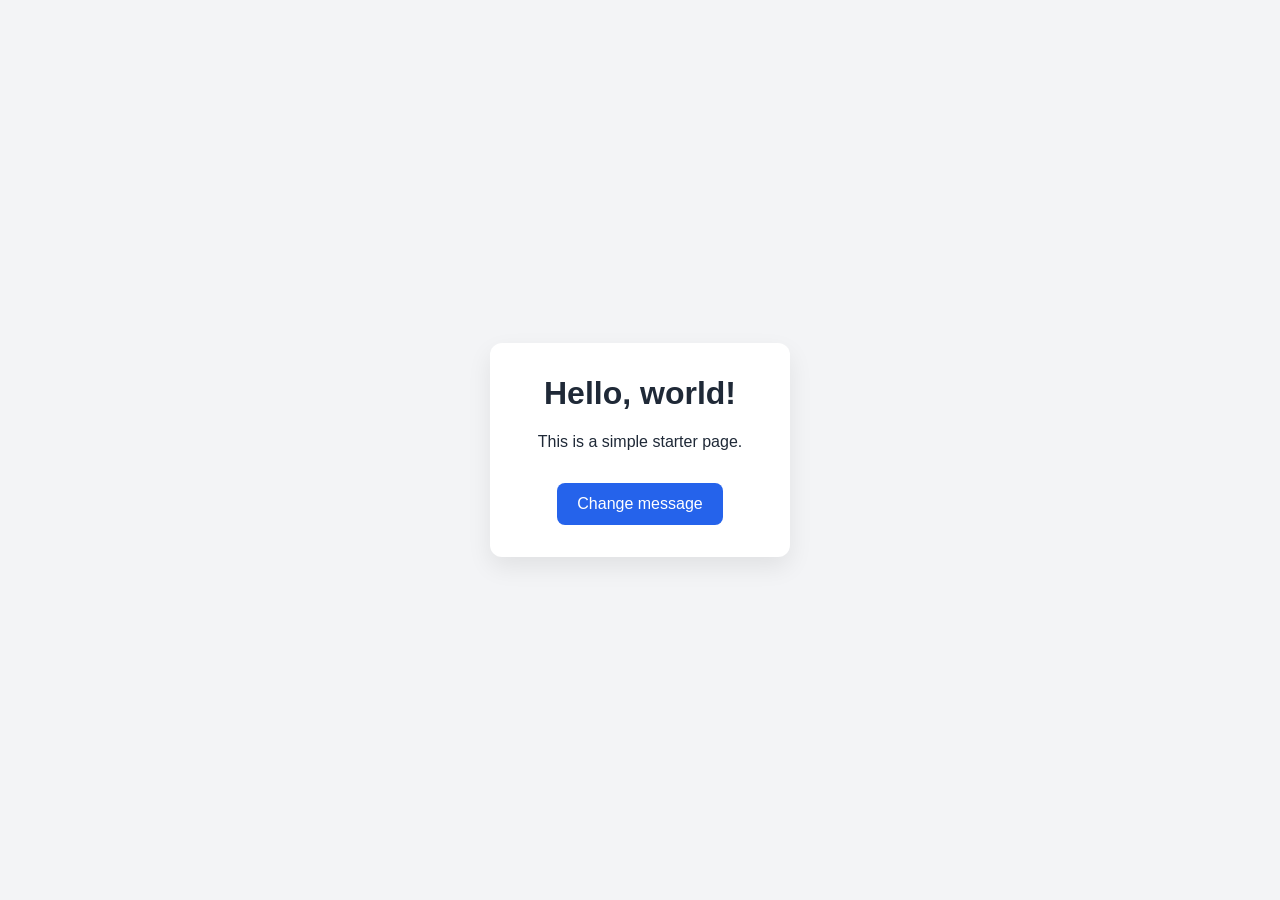
==== index.html @ ed98f900 "first commit" ====
<!DOCTYPE html>
<html lang="en">
  <head>
    <meta charset="UTF-8" />
    <meta name="viewport" content="width=device-width, initial-scale=1.0" />
    <title>Simple Starter</title>
    <link rel="stylesheet" href="styles.css" />
  </head>
  <body>
    <main class="container">
      <h1>Hello, world!</h1>
      <p id="message">This is a simple starter page.</p>
      <button id="action-button" type="button">Change message</button>
    </main>

    <script src="script.js"></script>
  </body>
</html>
---- styles.css ----
body {
  margin: 0;
  min-height: 100vh;
  display: grid;
  place-items: center;
  font-family: Arial, sans-serif;
  background: #f3f4f6;
  color: #1f2937;
}

.container {
  text-align: center;
  background: #ffffff;
  border-radius: 12px;
  padding: 2rem 3rem;
  box-shadow: 0 10px 25px rgba(0, 0, 0, 0.08);
}

h1 {
  margin-top: 0;
}

button {
  margin-top: 1rem;
  padding: 0.75rem 1.25rem;
  border: none;
  border-radius: 8px;
  background: #2563eb;
  color: white;
  cursor: pointer;
  font-size: 1rem;
}

button:hover {
  background: #1d4ed8;
}
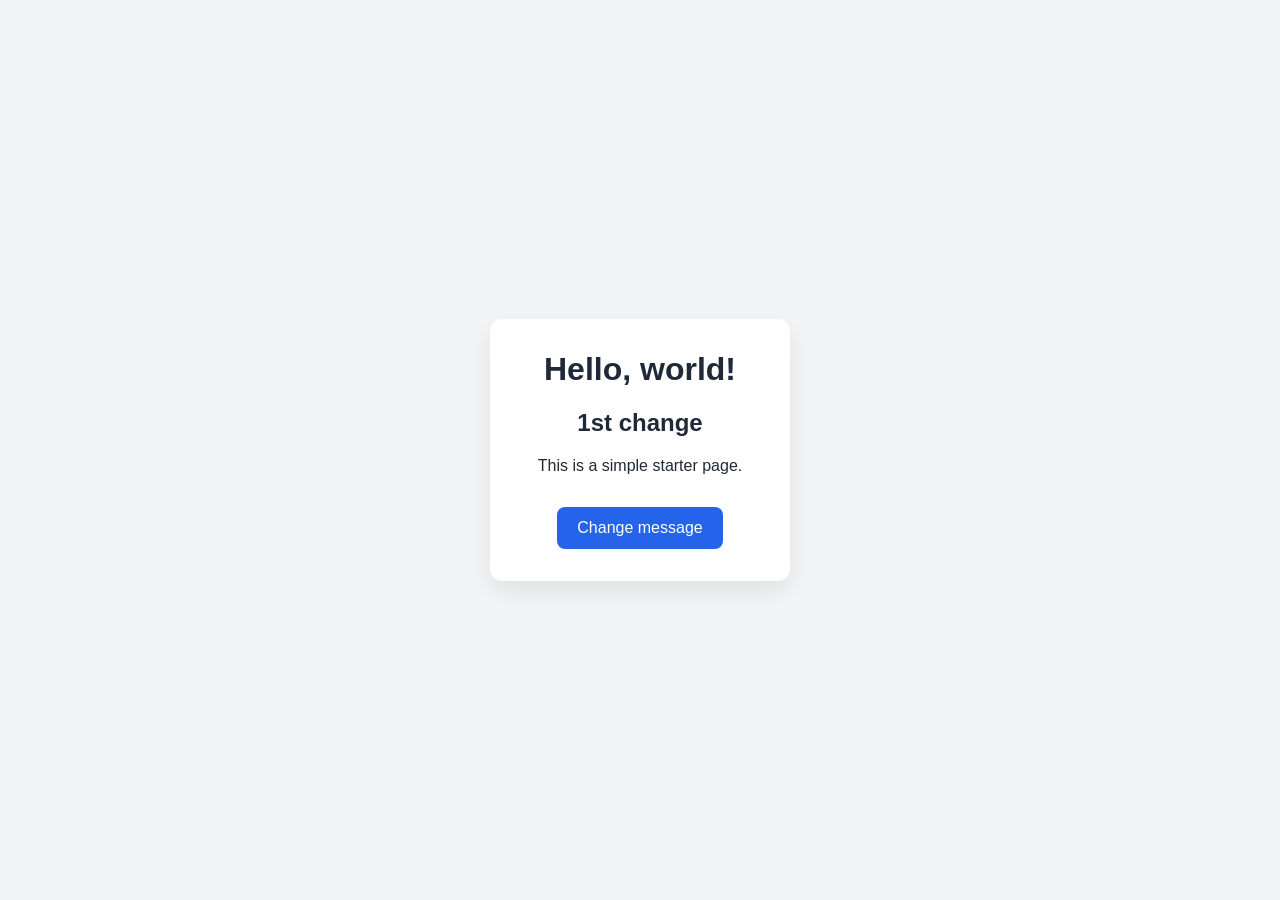
==== commit d8e1de55: "added header 2" ====
--- a/index.html
+++ b/index.html
@@ -9,6 +9,7 @@
   <body>
     <main class="container">
       <h1>Hello, world!</h1>
+      <h2>1st change</h2>
       <p id="message">This is a simple starter page.</p>
       <button id="action-button" type="button">Change message</button>
     </main>
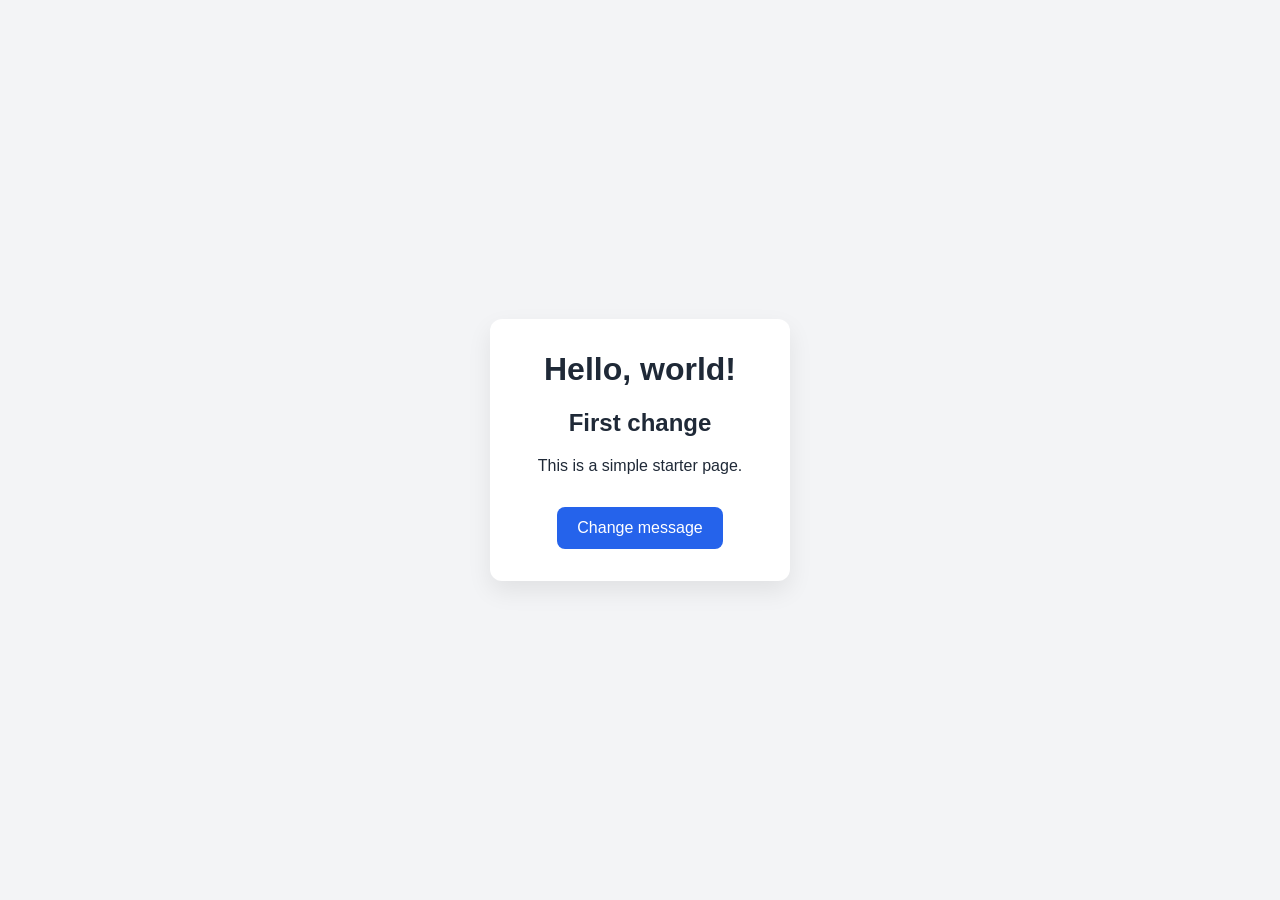
==== commit 15f7a7bb: "changed header 2" ====
--- a/index.html
+++ b/index.html
@@ -9,7 +9,7 @@
   <body>
     <main class="container">
       <h1>Hello, world!</h1>
-      <h2>1st change</h2>
+      <h2>First change</h2>
       <p id="message">This is a simple starter page.</p>
       <button id="action-button" type="button">Change message</button>
     </main>
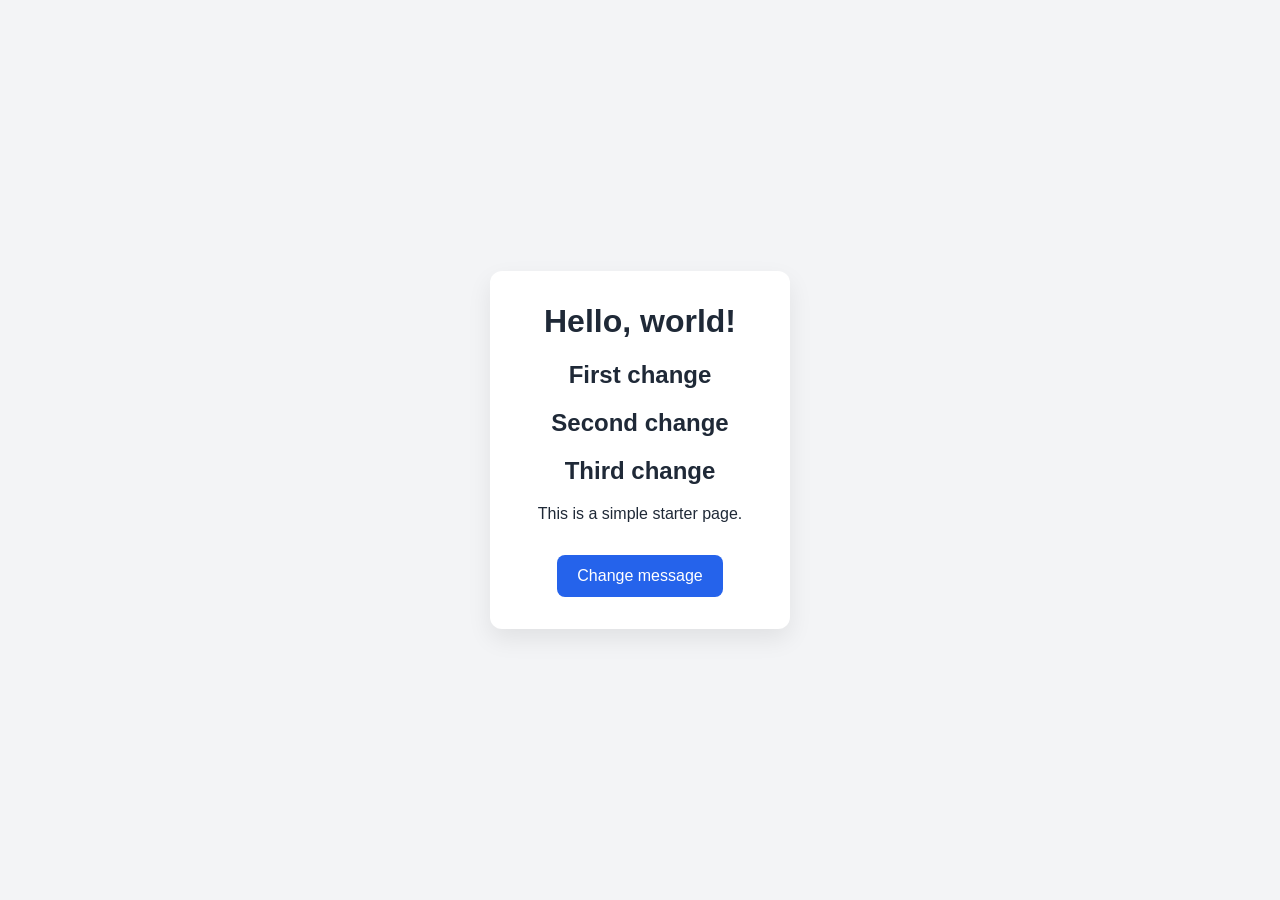
==== commit 4581d002: "changes in header1" ====
--- a/index.html
+++ b/index.html
@@ -10,6 +10,8 @@
     <main class="container">
       <h1>Hello, world!</h1>
       <h2>First change</h2>
+      <h2>Second change</h2>
+      <h2>Third change</h2>
       <p id="message">This is a simple starter page.</p>
       <button id="action-button" type="button">Change message</button>
     </main>
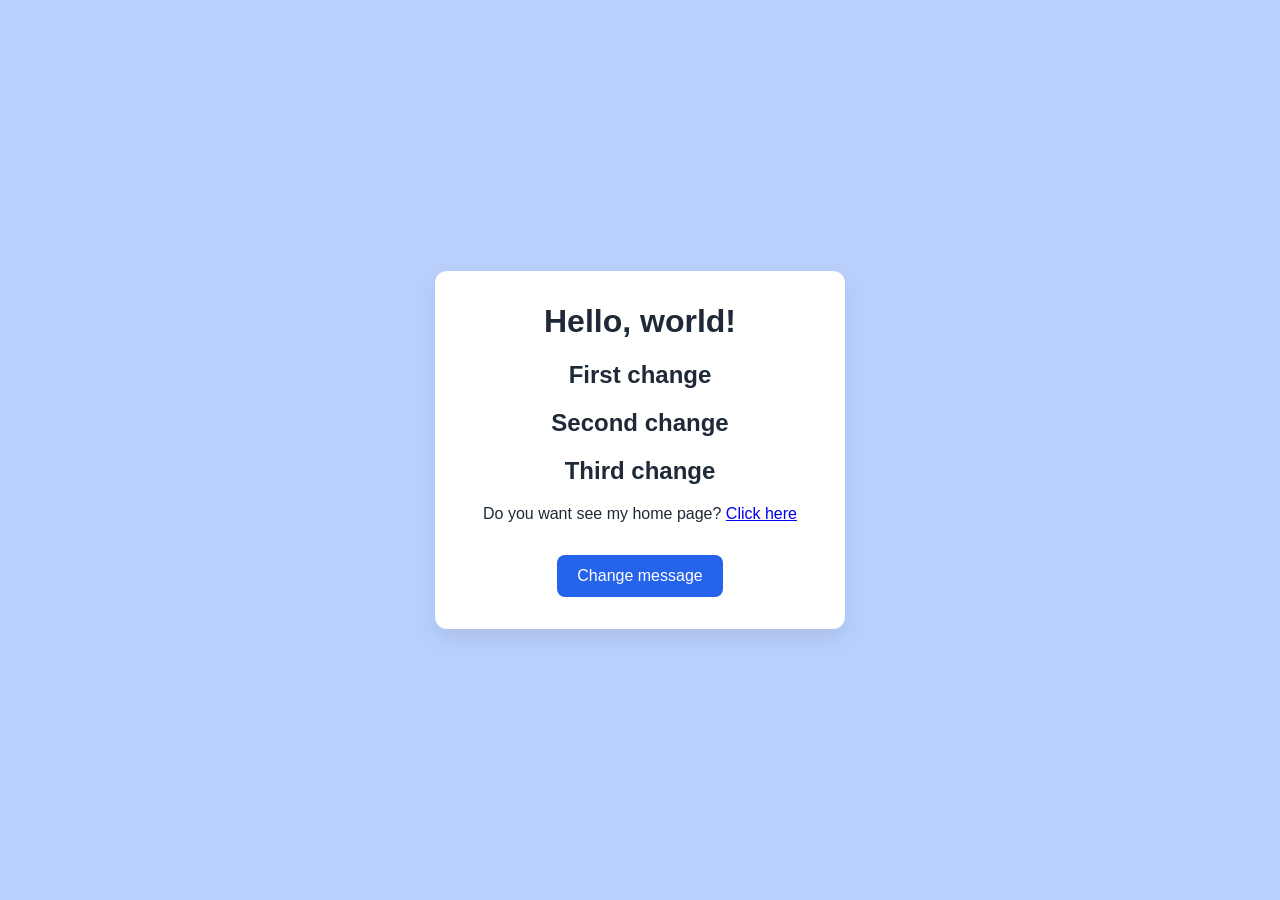
==== commit 4d4f66e1: "new" ====
--- a/index.html
+++ b/index.html
@@ -3,7 +3,7 @@
   <head>
     <meta charset="UTF-8" />
     <meta name="viewport" content="width=device-width, initial-scale=1.0" />
-    <title>Simple Starter</title>
+    <title>ME</title>
     <link rel="stylesheet" href="styles.css" />
   </head>
   <body>
@@ -12,7 +12,7 @@
       <h2>First change</h2>
       <h2>Second change</h2>
       <h2>Third change</h2>
-      <p id="message">This is a simple starter page.</p>
+      <p id="message">Do you want see my home page? <a href="home.html">Click here</a></p>
       <button id="action-button" type="button">Change message</button>
     </main>
 
--- a/styles.css
+++ b/styles.css
@@ -4,7 +4,7 @@
   display: grid;
   place-items: center;
   font-family: Arial, sans-serif;
-  background: #f3f4f6;
+  background: #b9d0fd;
   color: #1f2937;
 }
 
@@ -34,3 +34,4 @@
 button:hover {
   background: #1d4ed8;
 }
+
